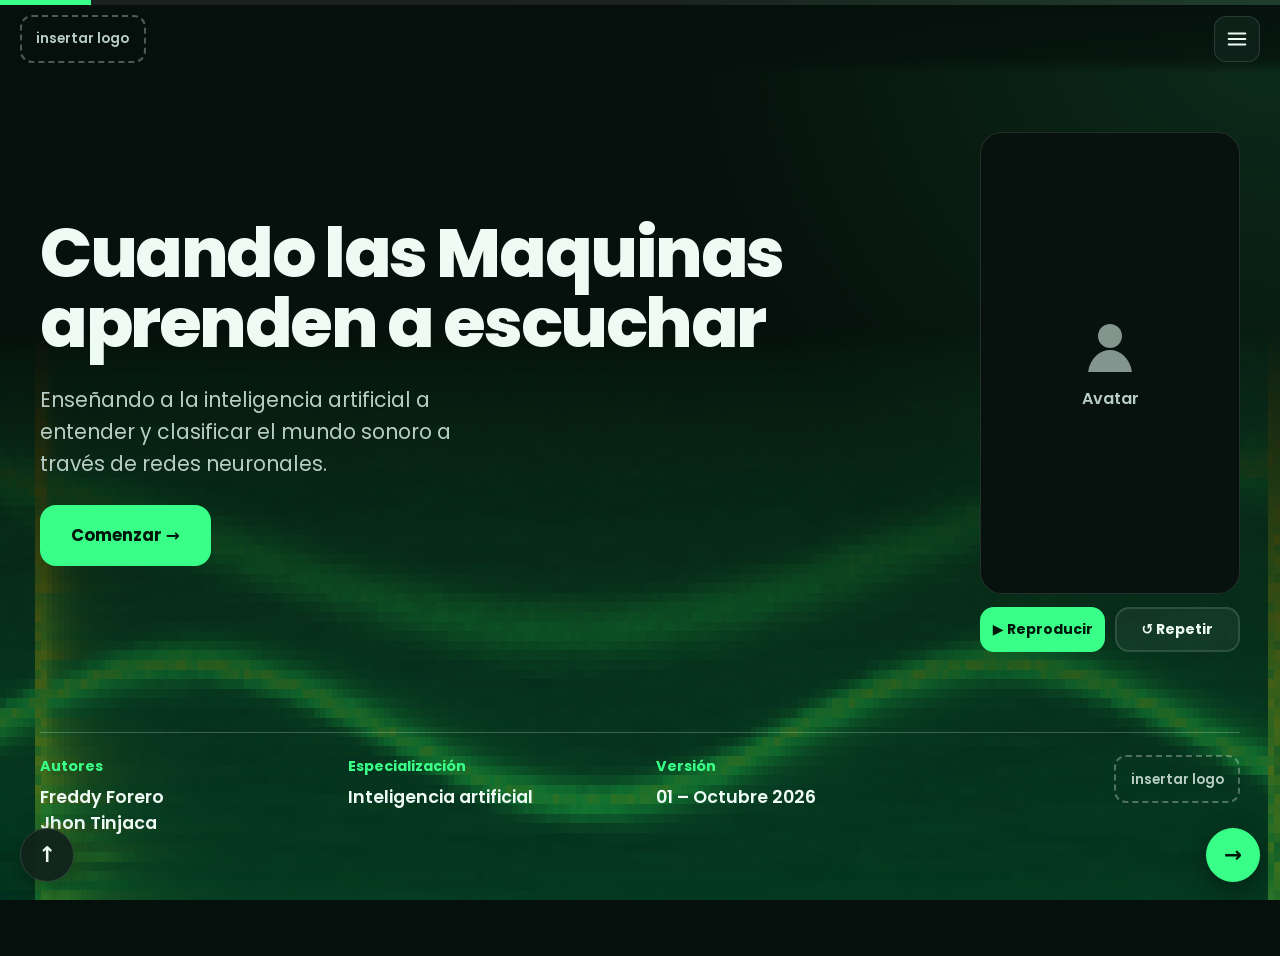
==== index.html @ 30a451f3 "Primer commit: ODC universidad de cundinamarca" ====
<!doctype html>
<html lang="es">
<head>
  <meta charset="UTF-8">
  <meta name="viewport" content="width=device-width, initial-scale=1.0">
  <title>Cuando las Máquinas aprenden a escuchar | ODC</title>
  <link rel="preconnect" href="https://fonts.googleapis.com">
  <link rel="preconnect" href="https://fonts.gstatic.com" crossorigin>
  <link href="https://fonts.googleapis.com/css2?family=Poppins:wght@400;600;700;800&display=swap" rel="stylesheet">

  <!-- Estilos compartidos. Los de cada pantalla se cargan solos desde css/<pantalla>.css -->
  <link rel="stylesheet" href="css/base.css">

  <!-- core.js carga html/<pantalla>.html, css/<pantalla>.css y js/<pantalla>.js
       en el orden de la lista PANTALLAS (dentro de core.js). -->
  <script src="js/core.js" defer></script>
</head>
<body>
  <a class="skip-link" href="#main">Saltar al contenido</a>
  <div class="progress" aria-hidden="true"><div class="progress-bar" id="progressBar"></div></div>

  <header class="topbar">
    <!-- EDITAR: reemplaza este recuadro por el logo de la universidad, por ejemplo:
         <img src="assets/img/logo-udec.png" alt="Universidad de Cundinamarca"> -->
    <div class="logo-slot">insertar logo</div>
    <div class="topbar-actions">
      <button type="button" class="icon-btn icon-btn--lg" id="helpBtn" aria-label="Ayuda" hidden>?</button>
      <button type="button" class="icon-btn icon-btn--lg" id="menuBtn" aria-label="Abrir menú" aria-haspopup="dialog">
        <svg viewBox="0 0 24 24" width="22" height="22" aria-hidden="true"><path d="M3 6h18M3 12h18M3 18h18" stroke="currentColor" stroke-width="2.4" stroke-linecap="round"/></svg>
      </button>
    </div>
  </header>

  <main id="main" tabindex="-1">
    <!-- Aquí se insertan las pantallas -->
    <div id="screens"></div>
    <noscript><div class="panel"><p>Este sitio necesita JavaScript para funcionar.</p></div></noscript>
  </main>

  <nav class="controls" aria-label="Navegación entre pantallas">
    <button type="button" class="ctl ctl--up" id="topBtn" aria-label="Ir al inicio de la pantalla">↑</button>
    <div class="ctl-pair">
      <button type="button" class="ctl" id="prevBtn" aria-label="Pantalla anterior">←</button>
      <button type="button" class="ctl ctl--next" id="nextBtn" aria-label="Pantalla siguiente">→</button>
    </div>
  </nav>

  <!-- Menú: se abre solo con el botón de tres líneas. Sus opciones se generan con las pantallas. -->
  <dialog id="menuDlg" class="dlg dlg--menu" aria-labelledby="menuTitle">
    <div class="dlg-card">
      <div class="dlg-head"><h2 id="menuTitle">Menú interactivo</h2><button type="button" class="icon-btn" data-close aria-label="Cerrar">✕</button></div>
      <div class="menu-grid" id="menuGrid"></div>
    </div>
  </dialog>

  <dialog id="helpDlg" class="dlg" aria-labelledby="helpTitle">
    <div class="dlg-card">
      <div class="dlg-head"><h2 id="helpTitle">Ayuda</h2><button type="button" class="icon-btn" data-close aria-label="Cerrar">✕</button></div>
      <p id="helpText"></p>
    </div>
  </dialog>

  <dialog id="hintDlg" class="dlg" aria-labelledby="hintTitle">
    <div class="dlg-card">
      <div class="dlg-head"><h2 id="hintTitle">Pista</h2><button type="button" class="icon-btn" data-close aria-label="Cerrar">✕</button></div>
      <p id="hintText"></p>
    </div>
  </dialog>
</body>
</html>
---- css/base.css ----
/* =========================================================
   ODC · Cuando las Máquinas aprenden a escuchar
   base.css · variables, estructura y componentes compartidos.
   Los estilos propios de cada pantalla están en css/<pantalla>.css
   ========================================================= */
/* =========================================================
   ODC · Cuando las Máquinas aprenden a escuchar
   Paleta: la misma del ODC de referencia (oscuro + verde neón)
   ========================================================= */
:root {
  --bg: #06100c;
  --panel: #10231c;
  --panel-2: #162c24;
  --text: #eefbf5;
  --muted: #b8cec5;
  --primary: #39ff88;
  --primary-dark: #16c767;
  --accent: #ffd400;
  --danger: #ff4d6d;
  --border: rgba(255, 255, 255, 0.12);
  --radius: 22px;
  --font: "Poppins", system-ui, -apple-system, "Segoe UI", Arial, sans-serif;

  /* EDITAR: proporción del recuadro del avatar. 9 / 16 = vertical, 16 / 9 = horizontal */
  --avatar-ratio: 9 / 16;
  --avatar-w: 260px;
}
* { box-sizing: border-box; }
[hidden] { display: none !important; }
html { scroll-behavior: smooth; }
body {
  margin: 0;
  min-height: 100vh;
  font-family: var(--font);
  color: var(--text);
  background: radial-gradient(circle at top right, rgba(57, 255, 136, 0.12), transparent 38%), var(--bg);
  line-height: 1.6;
}
h1, h2, h3, h4 { line-height: 1.2; margin: 0; }
p { margin: 0; color: var(--muted); }
a { color: var(--primary); overflow-wrap: anywhere; }
button, input, select { font: inherit; color: inherit; }
button { cursor: pointer; }
.sr-only { position: absolute; width: 1px; height: 1px; overflow: hidden; clip: rect(0 0 0 0); white-space: nowrap; }
.skip-link { position: fixed; left: -999px; top: 8px; z-index: 200; background: var(--primary); color: #00170b; padding: 0.6rem 1rem; border-radius: 12px; font-weight: 700; }
.skip-link:focus { left: 8px; }
:focus-visible { outline: 3px solid var(--accent); outline-offset: 2px; }
::selection { background: var(--accent); color: #00170b; }
/* ---------- barra superior ---------- */
.progress { position: fixed; top: 0; left: 0; right: 0; height: 5px; z-index: 120; background: rgba(255, 255, 255, 0.08); }
.progress-bar { height: 100%; width: 0; background: var(--primary); transition: width 0.25s ease; }
.topbar {
  position: fixed; top: 5px; left: 0; right: 0; z-index: 100;
  height: 68px; padding: 0 1.25rem;
  display: flex; align-items: center; justify-content: space-between; gap: 1rem;
  background: linear-gradient(180deg, rgba(6, 16, 12, 0.96), rgba(6, 16, 12, 0.7) 80%, transparent);
}
.topbar-actions { display: flex; gap: 0.6rem; }
.logo-slot {
  min-width: 120px; height: 48px; padding: 0 0.9rem;
  display: grid; place-items: center;
  border: 2px dashed rgba(255, 255, 255, 0.3); border-radius: 12px;
  color: var(--muted); font-size: 0.85rem; font-weight: 600;
}
.logo-slot img, .topbar img { height: 48px; width: auto; display: block; }
.icon-btn {
  min-width: 40px; height: 40px; padding: 0 0.6rem;
  border: 1px solid var(--border); border-radius: 12px;
  background: rgba(16, 35, 28, 0.92); font-weight: 800;
  display: inline-grid; place-items: center;
  transition: border-color 0.2s, background 0.2s;
}
.icon-btn:hover { border-color: var(--primary); background: var(--panel-2); }
.icon-btn--lg { min-width: 46px; height: 46px; font-size: 1.15rem; }
/* ---------- estructura ---------- */
main { padding: 92px 1.25rem 120px; outline: none; }
.screen { max-width: 1200px; margin: 0 auto; }
.screen:not([hidden]) { animation: enter 0.22s ease-out; }
@keyframes enter { from { opacity: 0; transform: translateY(6px); } to { opacity: 1; transform: none; } }
.layout { display: grid; gap: 1.75rem; align-items: start; }
.layout--right { grid-template-columns: minmax(0, 1fr) var(--avatar-w); grid-template-areas: "content avatar"; }
.layout--left { grid-template-columns: var(--avatar-w) minmax(0, 1fr); grid-template-areas: "avatar content"; }
.layout--none { grid-template-columns: minmax(0, 1fr); grid-template-areas: "content"; }
.content { grid-area: content; display: grid; gap: 1.1rem; min-width: 0; }
.avatar { grid-area: avatar; position: sticky; top: 92px; }
.title-bar {
  text-align: center; font-weight: 800; letter-spacing: -0.02em;
  font-size: clamp(1.45rem, 2.8vw, 2.25rem);
  background: linear-gradient(135deg, var(--primary), #7eff9e);
  -webkit-background-clip: text; background-clip: text; -webkit-text-fill-color: transparent; color: var(--primary);
  padding-bottom: 0.2rem;
}
.panel {
  background: rgba(16, 35, 28, 0.88); border: 1px solid var(--border); border-radius: var(--radius);
  padding: 1.1rem 1.3rem; box-shadow: 0 18px 45px rgba(0, 0, 0, 0.22);
}
.panel p { max-width: 75ch; }
.panel h3 { color: var(--primary); margin-bottom: 0.6rem; }
.panel--big { padding: 1.5rem 1.6rem; }
.panel--big p { font-size: 1.15rem; color: var(--text); }
.lead {
  color: var(--text); font-weight: 600; font-size: 1.05rem;
  background: rgba(255, 212, 0, 0.08); border: 1px solid rgba(255, 212, 0, 0.35); border-left-width: 6px;
  border-radius: 16px; padding: 0.9rem 1.2rem;
}
.divider { width: 100%; height: 3px; border: 0; margin: 0.4rem 0; background: linear-gradient(90deg, var(--primary), transparent); border-radius: 3px; }
.sub { color: var(--text); font-weight: 600; margin: 1rem 0 0.4rem; }
/* ---------- botones ---------- */
.btn {
  border: 2px solid transparent; border-radius: 14px; padding: 0.7rem 1.2rem; font-weight: 700;
  display: inline-flex; align-items: center; justify-content: center; gap: 0.45rem;
  transition: transform 0.15s, background 0.15s, border-color 0.15s;
}
.btn:hover { transform: translateY(-1px); }
.btn-solid { background: var(--primary); border-color: var(--primary); color: #00170b; }
.btn-solid:hover { background: var(--primary-dark); border-color: var(--primary-dark); }
.btn-ghost { background: rgba(255, 255, 255, 0.05); border-color: var(--border); color: var(--text); }
.btn-ghost:hover { border-color: var(--primary); }
.btn:disabled, .opt:disabled { opacity: 0.55; cursor: not-allowed; transform: none; }
/* ---------- avatar ---------- */
.avatar-stage {
  position: relative; width: 100%; aspect-ratio: var(--avatar-ratio); max-height: calc(100vh - 230px);
  margin: 0 auto; border-radius: var(--radius); overflow: hidden;
  border: 1px solid var(--border); background: #07110d;
}
.avatar-ph { position: absolute; inset: 0; display: grid; place-content: center; justify-items: center; gap: 0.5rem; color: var(--muted); font-weight: 600; text-align: center; padding: 1rem; }
.avatar-ph svg { width: 64px; fill: currentColor; opacity: 0.7; }
.avatar-stage iframe { position: absolute; inset: 0; width: 100%; height: 100%; border: 0; }
.avatar-actions { display: flex; gap: 0.6rem; margin-top: 0.8rem; }
.avatar-actions .btn { flex: 1; padding: 0.6rem 0.4rem; font-size: 0.88rem; white-space: nowrap; }
/* ---------- menú ---------- */
.menu-grid { display: grid; grid-template-columns: repeat(auto-fill, minmax(210px, 1fr)); gap: 0.8rem; }
.menu-btn {
  min-height: 92px; padding: 0.9rem; text-align: center; font-weight: 600; font-size: 0.92rem; line-height: 1.35;
  background: linear-gradient(180deg, var(--panel-2), var(--panel)); border: 1px solid var(--border); border-radius: 18px;
  transition: transform 0.15s, background 0.15s, color 0.15s;
}
.menu-btn:hover { background: var(--primary); color: #00170b; transform: translateY(-2px); }
.menu-btn.is-current { border-color: var(--primary); box-shadow: inset 0 0 0 1px var(--primary); }
/* ---------- desplegables (dentro del cuadro) ---------- */
.expander, .stage { background: rgba(16, 35, 28, 0.88); border: 1px solid var(--border); border-left: 5px solid var(--accent); border-radius: 16px; }
.exp-btn, .stage-btn {
  width: 100%; display: flex; align-items: center; justify-content: space-between; gap: 1rem;
  background: none; border: 0; padding: 0.95rem 1.2rem; text-align: left; font-weight: 700; font-size: 1rem;
}
.exp-btn:hover, .stage-btn:hover { color: var(--primary); }
.chev { width: 10px; height: 10px; flex: none; border-right: 3px solid currentColor; border-bottom: 3px solid currentColor; transform: rotate(45deg); transition: transform 0.2s; margin-right: 4px; }
[aria-expanded="true"] > .chev { transform: rotate(-135deg); }
.expander.is-open, .stage.is-open { border-color: var(--primary); border-left-color: var(--primary); }
.exp-body, .stage-body { padding: 0.2rem 1.2rem 1.1rem; display: grid; gap: 0.8rem; }
.exp-body p, .stage-body p { max-width: 75ch; }
.concept-grid .expander.is-open { grid-column: 1 / -1; }
.concept-grid .exp-btn { font-size: 0.92rem; padding: 0.8rem 1rem; }
ul.rich { margin: 0; padding-left: 1.2rem; color: var(--muted); display: grid; gap: 0.5rem; }
ul.rich strong, .key strong { color: var(--text); }
/* ---------- temas (se abren en otro cuadro) ---------- */
.topic { display: grid; grid-template-columns: minmax(0, 1fr) 200px; gap: 1.1rem; align-items: start; }
.topic--inner { grid-template-columns: minmax(0, 1fr); }
.topic-main { display: grid; gap: 0.8rem; min-width: 0; }
.topic-tabs { display: flex; flex-wrap: wrap; gap: 0.55rem; }
.tab { border: 2px solid rgba(57, 255, 136, 0.5); background: rgba(57, 255, 136, 0.06); border-radius: 14px; padding: 0.6rem 1rem; font-weight: 700; font-size: 0.93rem; transition: background 0.15s; }
.tab:hover { background: rgba(57, 255, 136, 0.16); }
.tab[aria-selected="true"] { background: var(--primary); border-color: var(--primary); color: #00170b; }
.topic-panels { background: rgba(16, 35, 28, 0.88); border: 1px solid var(--border); border-radius: 18px; padding: 1.1rem 1.3rem; min-height: 92px; }
.topic-empty { color: var(--muted); font-style: italic; }
.topic-panel { display: grid; gap: 0.7rem; }
.topic-panel p { max-width: 75ch; }
.img-slot { aspect-ratio: 1; display: grid; place-items: center; text-align: center; border: 2px dashed rgba(255, 255, 255, 0.3); border-radius: 18px; color: var(--muted); font-weight: 600; padding: 0.5rem; }
/* ---------- actividades ---------- */
.activity {
  position: relative; display: grid; gap: 0.9rem;
  background: radial-gradient(circle at top left, rgba(57, 255, 136, 0.1), transparent 55%), rgba(16, 35, 28, 0.9);
  border: 1px solid var(--border); border-radius: var(--radius); padding: 1.3rem 1.4rem;
}
.activity::before { content: ""; position: absolute; left: 1.2rem; right: 1.2rem; top: 0; height: 4px; border-radius: 0 0 4px 4px; background: linear-gradient(90deg, var(--primary), transparent); }
.act-head { display: flex; justify-content: space-between; align-items: center; gap: 1rem; }
.act-tag { border: 1px solid rgba(57, 255, 136, 0.4); color: var(--primary); border-radius: 999px; padding: 0.25rem 0.8rem; font-weight: 700; font-size: 0.8rem; }
.hint-btn { background: rgba(255, 255, 255, 0.05); border: 1px solid var(--border); border-radius: 999px; padding: 0.35rem 0.9rem; font-weight: 600; font-size: 0.88rem; }
.hint-btn:hover { border-color: var(--accent); }
.act-intro { max-width: 75ch; }
.act-actions, .quiz-actions { display: flex; flex-wrap: wrap; gap: 0.7rem; }
.opt {
  border: 2px solid var(--border); background: rgba(255, 255, 255, 0.05); border-radius: 14px;
  padding: 0.6rem 1.2rem; font-weight: 600; transition: border-color 0.15s, background 0.15s;
}
.opt:hover:not(:disabled) { border-color: var(--primary); }
.opt--block { display: block; width: 100%; text-align: left; line-height: 1.45; }
.opt.is-selected { border-color: var(--primary); background: rgba(57, 255, 136, 0.14); }
.opt.is-correct { border-color: var(--primary); background: rgba(57, 255, 136, 0.22); color: var(--primary); }
.opt.is-wrong { border-color: var(--danger); background: rgba(255, 77, 109, 0.14); color: var(--danger); }
/* tarjeta de fila compartida por las actividades (verdadero/falso, selección, sí/no, preferencia, sonidos) */
.tf, .mcq, .yn, .pref, .sound { border: 1px solid var(--border); border-radius: 16px; padding: 0.9rem 1rem; background: rgba(0, 0, 0, 0.12); }
.tf, .mcq, .pref { display: grid; gap: 0.7rem; }
.tf-q { color: var(--text); }
.tf-opts { display: flex; gap: 0.6rem; }
.mcq-opts, .pref { display: grid; gap: 0.5rem; }
.tf-res { border-radius: 12px; padding: 0.6rem 0.9rem; background: rgba(255, 255, 255, 0.05); color: var(--text); }
.tf-res.is-ok { border-left: 4px solid var(--primary); }
.tf-res.is-bad { border-left: 4px solid var(--danger); }
.activity > .tf + .tf, .activity > .mcq + .mcq { margin-top: 0; }
.feedback { border-radius: 14px; padding: 0.8rem 1rem; font-weight: 600; background: rgba(255, 255, 255, 0.05); }
.feedback:empty { display: none; }
.feedback.is-ok { background: rgba(57, 255, 136, 0.14); color: var(--primary); border: 1px solid rgba(57, 255, 136, 0.4); }
.feedback.is-bad { background: rgba(255, 77, 109, 0.12); color: #ff8aa0; border: 1px solid rgba(255, 77, 109, 0.4); }
/* ordenar */
/* etapas (módulo 1) */
.check { display: flex; align-items: flex-start; gap: 0.6rem; cursor: pointer; }
input[type="checkbox"], input[type="radio"] { accent-color: var(--primary); width: 18px; height: 18px; margin-top: 0.25rem; flex: none; }
/* arrastrar y soltar */

/* prueba */
/* referencias y créditos */
/* ---------- controles fijos ---------- */
.controls { position: fixed; left: 0; right: 0; bottom: 0; z-index: 90; display: flex; justify-content: space-between; align-items: flex-end; padding: 0 1.25rem 1.1rem; pointer-events: none; }
.ctl-pair { display: flex; gap: 0.7rem; }
.ctl {
  pointer-events: auto; width: 54px; height: 54px; border-radius: 50%; font-size: 1.35rem; font-weight: 800;
  background: rgba(16, 35, 28, 0.95); border: 1px solid var(--border); box-shadow: 0 10px 28px rgba(0, 0, 0, 0.4);
  transition: transform 0.15s, background 0.15s, color 0.15s;
}
.ctl:hover { background: var(--primary); color: #00170b; transform: translateY(-2px); }
.ctl--next { background: var(--primary); color: #00170b; border-color: var(--primary); }
.ctl[hidden] { display: none; }
/* ---------- ventanas emergentes ---------- */
dialog.dlg { border: 0; padding: 0; background: transparent; color: var(--text); max-width: calc(100vw - 2rem); }
dialog.dlg::backdrop { background: rgba(0, 0, 0, 0.7); }
.dlg-card { width: min(560px, calc(100vw - 2rem)); max-height: calc(100vh - 3rem); overflow: auto; background: var(--panel); border: 1px solid var(--border); border-radius: 24px; padding: 1.4rem; display: grid; gap: 1rem; }
.dlg--menu .dlg-card { width: min(980px, calc(100vw - 2rem)); }
.dlg-head { display: flex; align-items: center; justify-content: space-between; gap: 1rem; }
.dlg-head h2 { color: var(--primary); font-size: 1.3rem; }
.dlg-card p { color: var(--text); }
dialog[open] .dlg-card { animation: enter 0.2s ease-out; }
/* ---------- responsive ---------- */
@media (max-width: 1000px) {
    .layout--right, .layout--left { grid-template-columns: minmax(0, 1fr); grid-template-areas: "avatar" "content"; }
  .avatar { position: static; max-width: 200px; margin: 0 auto; width: 100%; }
  .avatar-stage { max-height: 40vh; }
  .topic { grid-template-columns: minmax(0, 1fr); }
  .img-slot { aspect-ratio: 16 / 7; }
}
@media (max-width: 640px) {
  main { padding: 84px 0.9rem 110px; }
  .topbar { padding: 0 0.9rem; }
  .menu-grid { grid-template-columns: minmax(0, 1fr); }
  .panel, .activity { padding: 1rem; }
  .ctl { width: 48px; height: 48px; }
}
@media (prefers-reduced-motion: reduce) {
  *, *::before, *::after { animation: none !important; transition: none !important; scroll-behavior: auto !important; }
}
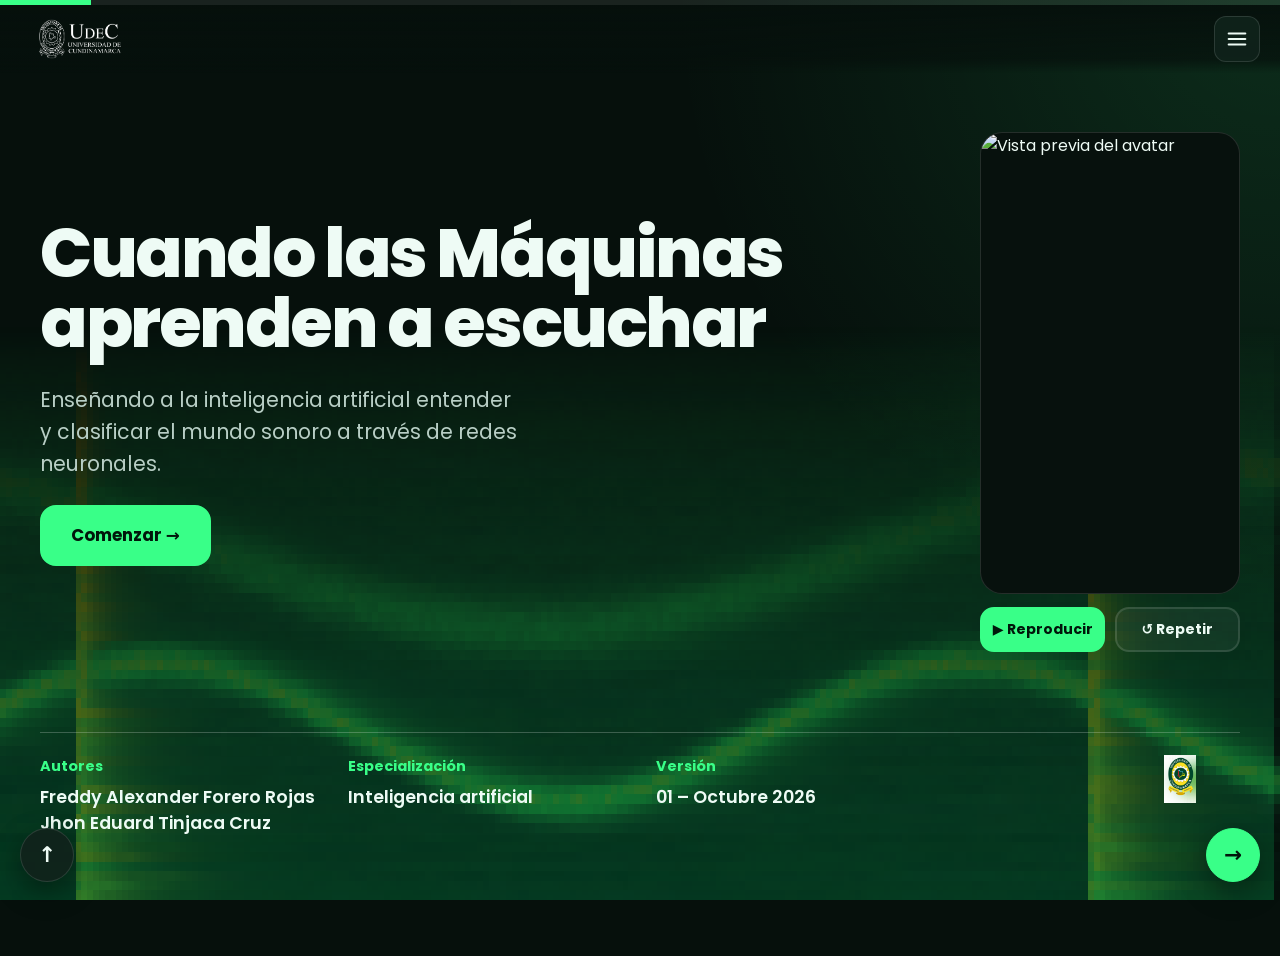
==== commit 242a6699: "primer commit" ====
--- a/index.html
+++ b/index.html
@@ -7,7 +7,8 @@
   <link rel="preconnect" href="https://fonts.googleapis.com">
   <link rel="preconnect" href="https://fonts.gstatic.com" crossorigin>
   <link href="https://fonts.googleapis.com/css2?family=Poppins:wght@400;600;700;800&display=swap" rel="stylesheet">
-
+  <link rel="icon" type="image/png" href="assets/img/fav.png">
+  <link rel="apple-touch-icon" href="assets/img/fav.png">
   <!-- Estilos compartidos. Los de cada pantalla se cargan solos desde css/<pantalla>.css -->
   <link rel="stylesheet" href="css/base.css">
 
@@ -22,7 +23,7 @@
   <header class="topbar">
     <!-- EDITAR: reemplaza este recuadro por el logo de la universidad, por ejemplo:
          <img src="assets/img/logo-udec.png" alt="Universidad de Cundinamarca"> -->
-    <div class="logo-slot">insertar logo</div>
+    <div class="logo-slot"><img src="assets/img/logo-udec.png" alt="Universidad de Cundinamarca"></div>
     <div class="topbar-actions">
       <button type="button" class="icon-btn icon-btn--lg" id="helpBtn" aria-label="Ayuda" hidden>?</button>
       <button type="button" class="icon-btn icon-btn--lg" id="menuBtn" aria-label="Abrir menú" aria-haspopup="dialog">
--- a/css/base.css
+++ b/css/base.css
@@ -59,7 +59,7 @@
 .logo-slot {
   min-width: 120px; height: 48px; padding: 0 0.9rem;
   display: grid; place-items: center;
-  border: 2px dashed rgba(255, 255, 255, 0.3); border-radius: 12px;
+  /* border: 2px dashed rgba(255, 255, 255, 0.3); border-radius: 12px; */
   color: var(--muted); font-size: 0.85rem; font-weight: 600;
 }
 .logo-slot img, .topbar img { height: 48px; width: auto; display: block; }
@@ -165,7 +165,7 @@
 .topic-empty { color: var(--muted); font-style: italic; }
 .topic-panel { display: grid; gap: 0.7rem; }
 .topic-panel p { max-width: 75ch; }
-.img-slot { aspect-ratio: 1; display: grid; place-items: center; text-align: center; border: 2px dashed rgba(255, 255, 255, 0.3); border-radius: 18px; color: var(--muted); font-weight: 600; padding: 0.5rem; }
+.img-slot { aspect-ratio: 1; display: grid; place-items: center; text-align: center; padding: 0.5rem; }
 /* ---------- actividades ---------- */
 .activity {
   position: relative; display: grid; gap: 0.9rem;
